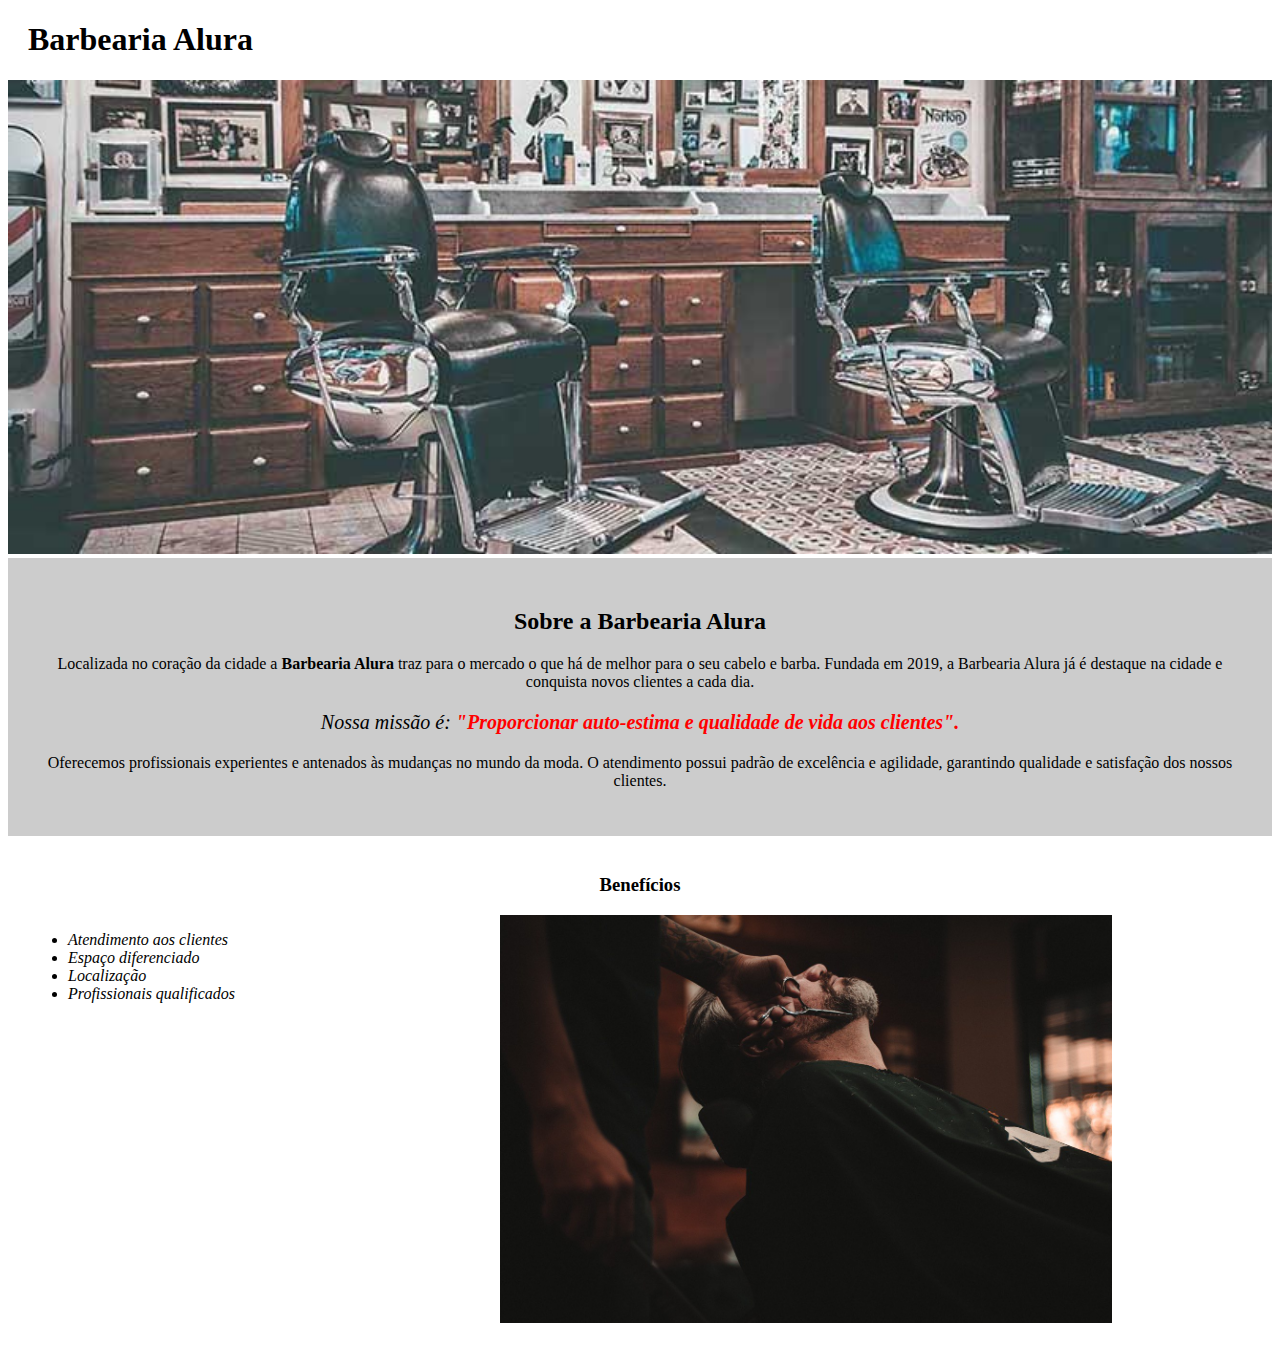
==== index.html @ 41190ecd "projeto até html e css 2" ====
<!DOCTYPE html>
<html lang="pt-BR">
    <head>
        <title>Barbearia Alura</title>
        <meta charset="utf-8">
        <link rel="stylesheet" href="style.css">
    </head>
    <body>
        <header>
            <h1 class="titulo-principal">Barbearia Alura</h1>
        </header>
        <img id="banner" src="banner.jpg" alt="banner da Barbearia Alura">
        <div class="principal">
            <h2 class="titulo-centralizado">Sobre a Barbearia Alura</h2>

            <p>Localizada no coração da cidade a <strong>Barbearia Alura</strong> traz para o mercado o que há de melhor para o seu cabelo e barba. Fundada em 2019, a Barbearia Alura já é destaque na cidade e conquista novos clientes a cada dia.</p>

            <p id="missao"><em>Nossa missão é: <strong>"Proporcionar auto-estima e qualidade de vida aos clientes".</strong></em></p>

            <p>Oferecemos profissionais experientes e antenados às mudanças no mundo da moda. O atendimento possui padrão de excelência e agilidade, garantindo qualidade e satisfação dos nossos clientes.</p>
        </div>

        <div class="beneficios">
            <h3 class="titulo-centralizado">Benefícios</h3>
            <ul>
                <li class="itens">Atendimento aos clientes</li>
                <li class="itens">Espaço diferenciado</li>
                <li class="itens">Localização</li>
                <li class="itens">Profissionais qualificados</li>
            </ul>
            <img class="imagembeneficios" src="beneficios.jpg">
        </div>
    </body>
</html>
---- style.css ----
#banner{
    width: 100%;
}

.principal{
    background: #CCCCCC;
    padding: 30px;
}

.titulo-principal{
    padding-left: 20px;
}

.titulo-centralizado{
    text-align: center;
}

p{
    text-align: center;
}

#missao{
    font-size: 20px;
}

em strong{
    color: red;
}

.itens{
    font-style: italic;
}

.beneficios{
    background: #FFFFFF;
    padding: 20px;
}

ul{
    vertical-align: top;
    display: inline-block;
    width: 20%;
    margin-right: 15%;
}

.imagembeneficios{
    width: 50%;
}
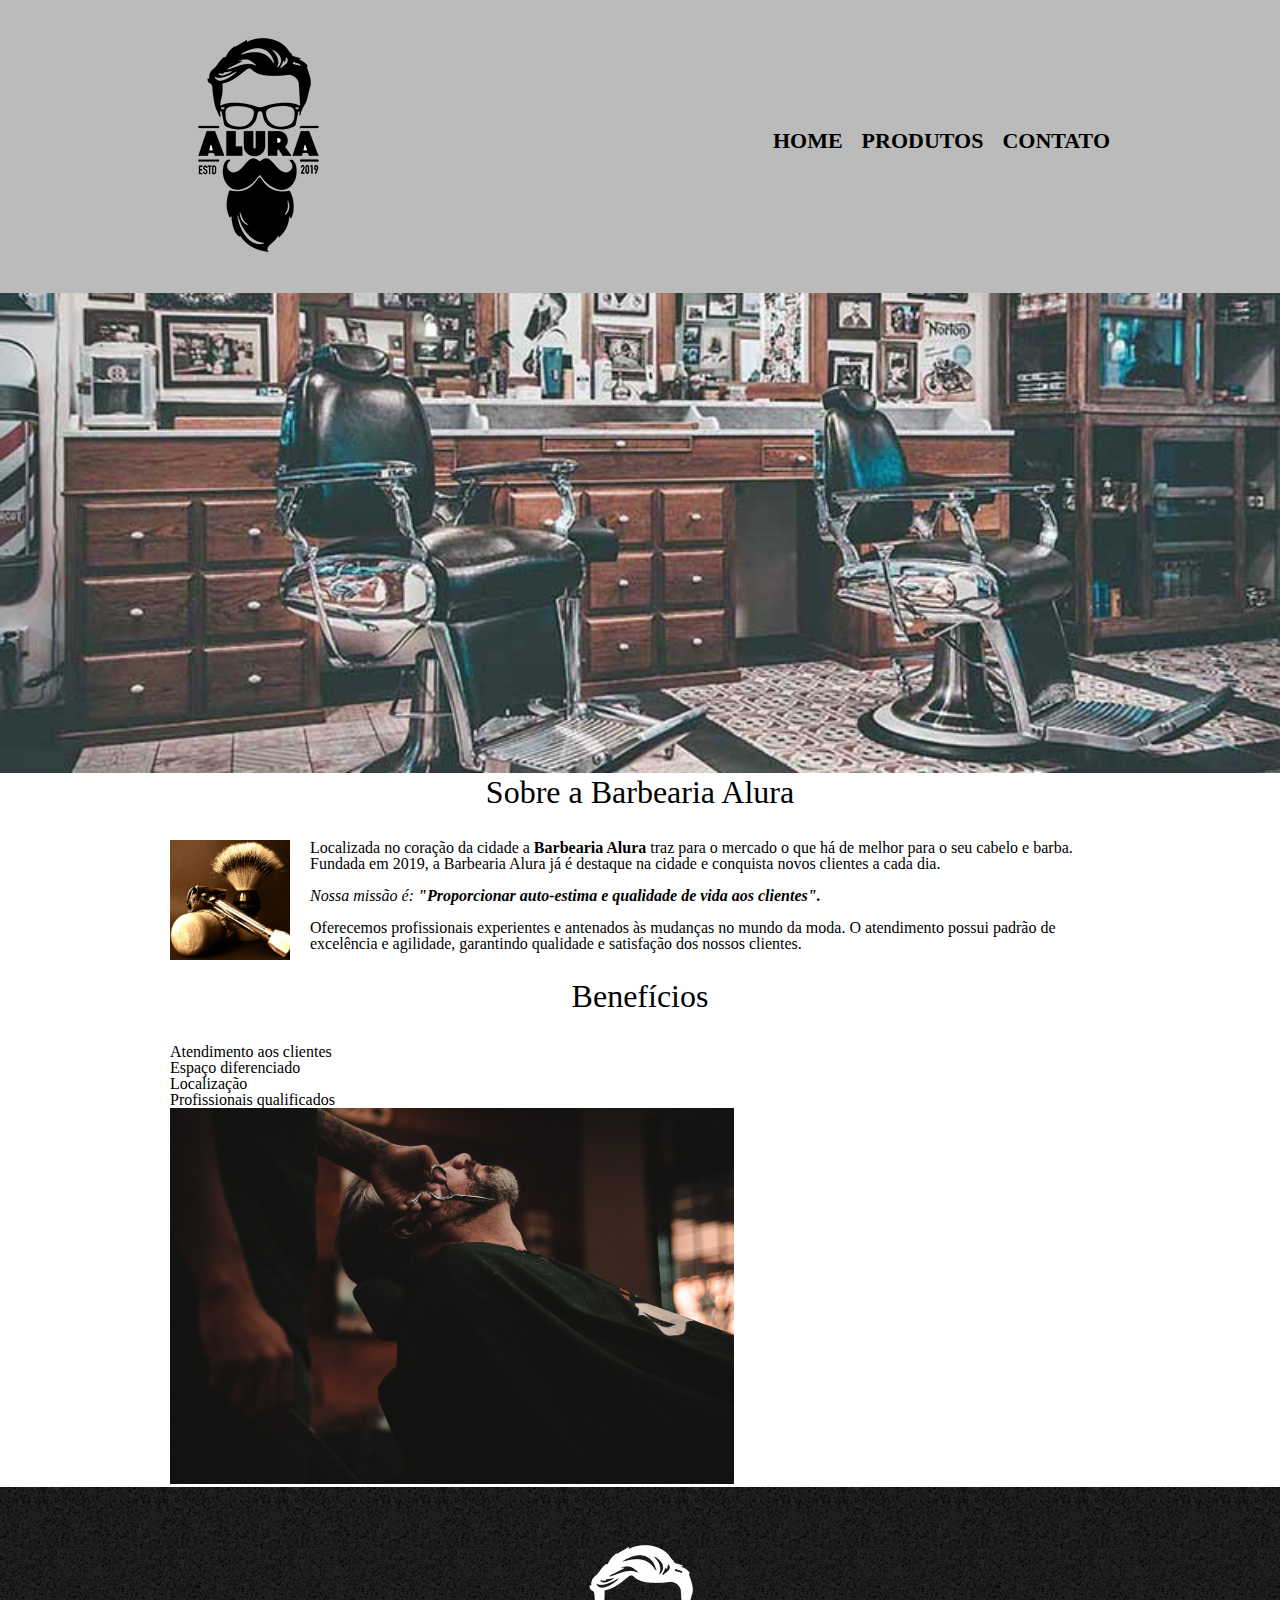
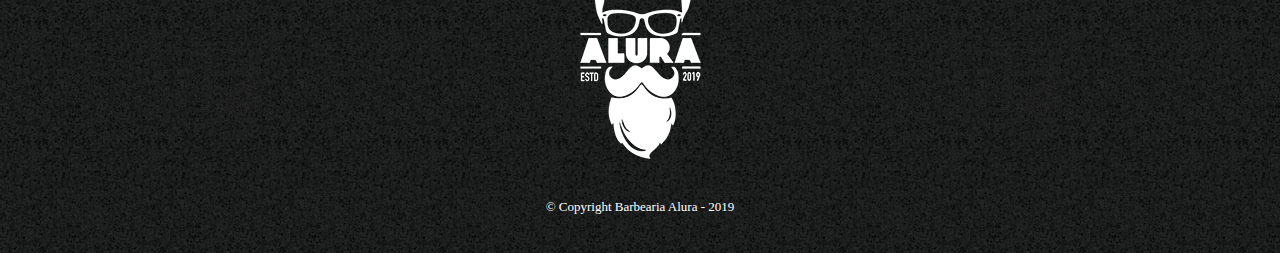
==== commit 52c1d93c: "Ajustando a página principal" ====
--- a/index.html
+++ b/index.html
@@ -3,32 +3,53 @@
     <head>
         <title>Barbearia Alura</title>
         <meta charset="utf-8">
+        <link rel="stylesheet" href="reset.css">
         <link rel="stylesheet" href="style.css">
     </head>
     <body>
         <header>
-            <h1 class="titulo-principal">Barbearia Alura</h1>
+            <div class="caixa">
+                <h1><img src="imagens/logo.png"></h1>
+                <nav>
+                    <ul>
+                        <li><a href="index.html">Home</a></li>
+                        <li><a href="produtos.html">Produtos</a></li>
+                        <li><a href="contato.html">Contato</a></li>
+                    </ul>
+                </nav>
+            </div>
         </header>
-        <img id="banner" src="banner.jpg" alt="banner da Barbearia Alura">
-        <div class="principal">
-            <h2 class="titulo-centralizado">Sobre a Barbearia Alura</h2>
 
-            <p>Localizada no coração da cidade a <strong>Barbearia Alura</strong> traz para o mercado o que há de melhor para o seu cabelo e barba. Fundada em 2019, a Barbearia Alura já é destaque na cidade e conquista novos clientes a cada dia.</p>
+        <img class="banner" src="imagens/banner.jpg" alt="banner da Barbearia Alura">
 
-            <p id="missao"><em>Nossa missão é: <strong>"Proporcionar auto-estima e qualidade de vida aos clientes".</strong></em></p>
+        <main>
+            <section class="principal">
+                <h2 class="titulo-principal">Sobre a Barbearia Alura</h2>
 
-            <p>Oferecemos profissionais experientes e antenados às mudanças no mundo da moda. O atendimento possui padrão de excelência e agilidade, garantindo qualidade e satisfação dos nossos clientes.</p>
-        </div>
+                <img src="imagens/utensilios.jpg" class="utensilios" alt="Utensílios de um barbeiro.">
 
-        <div class="beneficios">
-            <h3 class="titulo-centralizado">Benefícios</h3>
-            <ul>
-                <li class="itens">Atendimento aos clientes</li>
-                <li class="itens">Espaço diferenciado</li>
-                <li class="itens">Localização</li>
-                <li class="itens">Profissionais qualificados</li>
-            </ul>
-            <img class="imagembeneficios" src="beneficios.jpg">
-        </div>
+                <p>Localizada no coração da cidade a <strong>Barbearia Alura</strong> traz para o mercado o que há de melhor para o seu cabelo e barba. Fundada em 2019, a Barbearia Alura já é destaque na cidade e conquista novos clientes a cada dia.</p>
+
+                <p id="missao"><em>Nossa missão é: <strong>"Proporcionar auto-estima e qualidade de vida aos clientes".</strong></em></p>
+
+                <p>Oferecemos profissionais experientes e antenados às mudanças no mundo da moda. O atendimento possui padrão de excelência e agilidade, garantindo qualidade e satisfação dos nossos clientes.</p>
+            </section>
+
+            <section class="beneficios">
+                <h3 class="titulo-principal">Benefícios</h3>
+                <ul>
+                    <li class="itens">Atendimento aos clientes</li>
+                    <li class="itens">Espaço diferenciado</li>
+                    <li class="itens">Localização</li>
+                    <li class="itens">Profissionais qualificados</li>
+                </ul>
+                <img class="imagembeneficios" src="imagens/beneficios.jpg">
+            </section>
+        </main>
+
+        <footer>
+            <img src="imagens/logo-branco.png" alt="Logo do rodapé">
+            <p class="copyright">&copy; Copyright Barbearia Alura - 2019</p>
+        </footer>
     </body>
 </html>
--- a/style.css
+++ b/style.css
@@ -1,48 +1,184 @@
-#banner{
+header{
+    background: #BBBBBB;
+    padding: 20px 0;
+}
+
+.caixa{
+    width: 940px;
+    position: relative;
+    margin: 0 auto;
+}
+
+nav{
+    position: absolute;
+    top: 110px;
+    right: 0;
+}
+
+nav li{
+    display: inline;
+    margin: 0 0 0 15px;
+}
+
+nav a{
+    text-transform: uppercase;
+    color: #000000;
+    text-decoration: none;
+    font-weight: bold;
+    font-size: 22px;
+}
+
+nav a:hover{
+    color: #C78C19;
+    text-decoration: underline;
+}
+
+.produtos {
+    width: 940px;
+    margin: 0 auto;
+    padding: 50px 0;
+}
+
+.produtos li{
+    display: inline-block;
+    text-align: center;
+    width: 30%;
+    vertical-align: top;
+    margin: 0 1.5%;
+    padding: 30px 20px;
+    box-sizing: border-box;
+    border: 2px solid #000000;
+    border-radius: 10px;
+}
+
+.produtos li:hover{
+    border-color: #C78C19;
+}
+
+.produtos li:active{
+    border-color: #088C19;
+}
+
+.produtos li:hover h2{
+    font-size: 34px;
+}
+
+.produtos h2{
+    font-size: 30px;
+    font-weight: bold;
+}
+
+.produto-descricao{
+    font-size: 18px;
+}
+
+.produto-preco{
+    font-weight: bold;
+    font-size: 22px;
+    margin-top: 10px;
+}
+
+footer{
+    text-align: center;
+    background: url("imagens/bg.jpg");
+    padding: 40px 0;
+}
+
+.copyright{
+    color: #FFFFFF;
+    font-size: 13px;
+    margin-top: 20px;
+}
+
+main{
+    width: 940px;
+    margin: 0 auto;
+}
+
+form{
+    margin: 40px 0;
+}
+
+form label, form legend{
+    display: block;
+    font-size: 20px;
+    margin: 0 0 10px 0;
+}
+
+.input-padrao{
+    display: block;
+    margin: 0 0 20px 0;
+    padding: 10px 25px;
+    width: 50%;
+}
+
+.checkbox{
+    margin: 20px 0;
+}
+
+.enviar{
+    width: 40%;
+    padding: 15px 0;
+    background: orange;
+    color: white;
+    font-weight: bold;
+    font-size: 18px;
+    border: none;
+    border-radius: 5px;
+    transition: 1s all;
+    cursor: pointer;
+}
+
+.enviar:hover{
+    background: darkorange;
+    transform: scale(1.2);
+}
+
+table{
+    margin: 20px 0 40px;
+}
+
+thead{
+    background: #555555;
+    color: white;
+    font-weight: bold;
+}
+
+td, th{
+    border: 1px solid #000000;
+    padding: 8px 15px;
+}
+
+/*Css da página principal*/
+.banner{
     width: 100%;
 }
 
-.principal{
-    background: #CCCCCC;
-    padding: 30px;
+.titulo-principal{
+    font-size: 2em;
+    text-align: center;
+    margin: 0 0 1em;
+    clear: left;
 }
 
-.titulo-principal{
-    padding-left: 20px;
+.principal p{
+    margin: 0 0 1em;
 }
 
-.titulo-centralizado{
-    text-align: center;
+.principal strong{
+    font-weight: bold;
 }
 
-p{
-    text-align: center;
-}
-
-#missao{
-    font-size: 20px;
-}
-
-em strong{
-    color: red;
-}
-
-.itens{
+.principal em {
     font-style: italic;
 }
 
-.beneficios{
-    background: #FFFFFF;
-    padding: 20px;
-}
-
-ul{
-    vertical-align: top;
-    display: inline-block;
-    width: 20%;
-    margin-right: 15%;
+.utensilios{
+    width: 120px;
+    float: left;
+    margin: 0 20px 20px 0;
 }
 
 .imagembeneficios{
-    width: 50%;
-}+    width: 60%;
+}
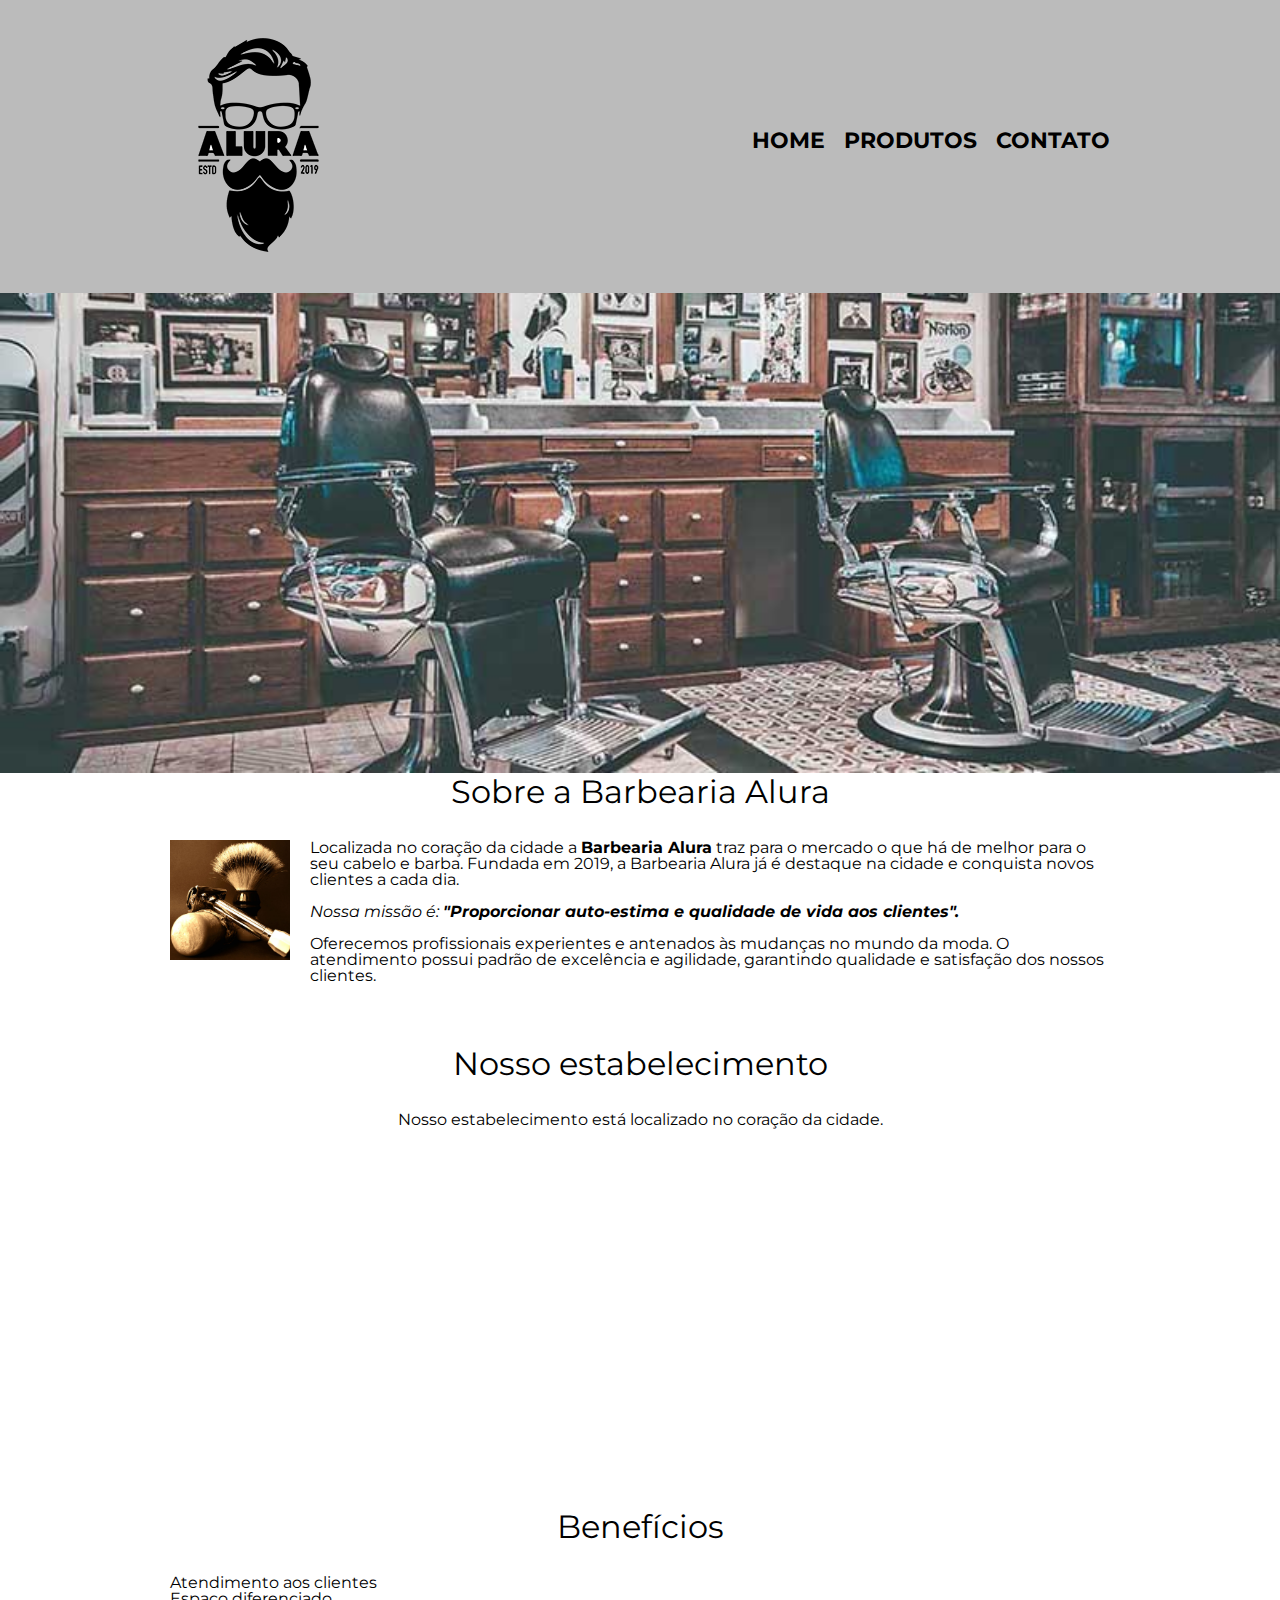
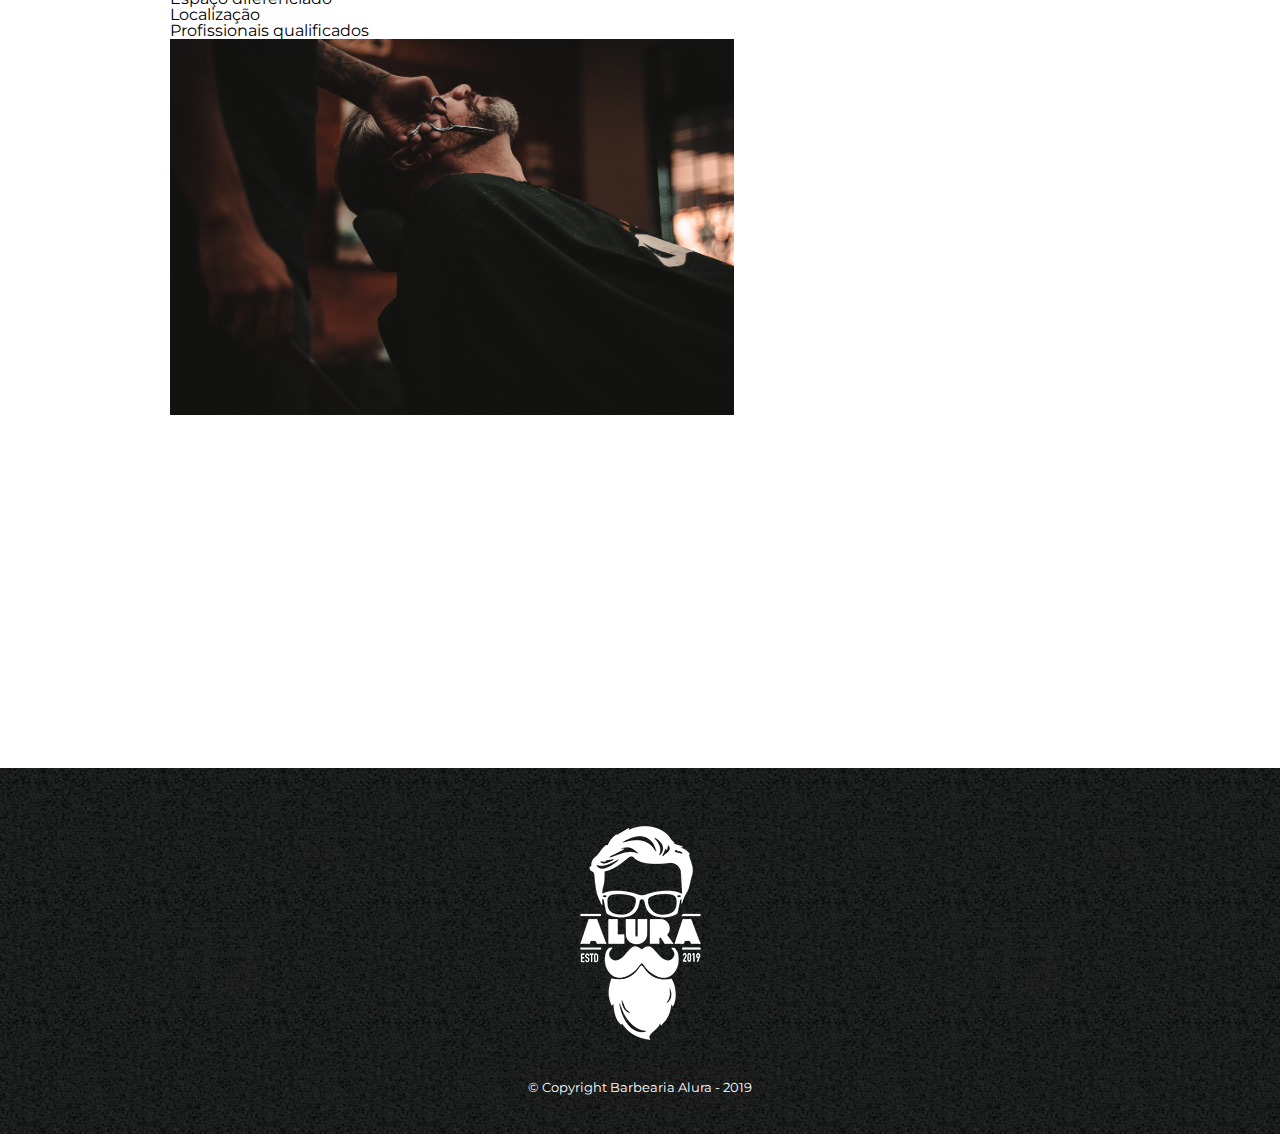
==== commit 3b768bbb: "adicionando fontes externas ao site" ====
--- a/index.html
+++ b/index.html
@@ -5,6 +5,7 @@
         <meta charset="utf-8">
         <link rel="stylesheet" href="reset.css">
         <link rel="stylesheet" href="style.css">
+        <link href="https://fonts.googleapis.com/css?family=Montserrat&display=swap" rel="stylesheet">
     </head>
     <body>
         <header>
@@ -35,6 +36,12 @@
                 <p>Oferecemos profissionais experientes e antenados às mudanças no mundo da moda. O atendimento possui padrão de excelência e agilidade, garantindo qualidade e satisfação dos nossos clientes.</p>
             </section>
 
+            <section class="mapa">
+                <h3 class="titulo-principal">Nosso estabelecimento</h3>
+                <p>Nosso estabelecimento está localizado no coração da cidade.</p>
+                <iframe src="https://www.google.com/maps/embed?pb=!1m18!1m12!1m3!1d3656.4499791555813!2d-46.63720281364388!3d-23.58818980785324!2m3!1f0!2f0!3f0!3m2!1i1024!2i768!4f13.1!3m3!1m2!1s0x94ce5a2b2ed7f3a1%3A0xab35da2f5ca62674!2sAlura%20-%20Escola%20Online%20de%20Tecnologia!5e0!3m2!1spt-PT!2sbr!4v1669586435870!5m2!1spt-PT!2sbr" width="100%" height="300" style="border:0;" allowfullscreen="" loading="lazy" referrerpolicy="no-referrer-when-downgrade"></iframe>
+            </section>
+
             <section class="beneficios">
                 <h3 class="titulo-principal">Benefícios</h3>
                 <ul>
@@ -44,6 +51,10 @@
                     <li class="itens">Profissionais qualificados</li>
                 </ul>
                 <img class="imagembeneficios" src="imagens/beneficios.jpg">
+
+                <div class="video">
+                    <iframe width="560" height="315" src="https://www.youtube.com/embed/wcVVXUV0YUY" title="YouTube video player" frameborder="0" allow="accelerometer; autoplay; clipboard-write; encrypted-media; gyroscope; picture-in-picture" allowfullscreen></iframe>
+                </div>
             </section>
         </main>
 
--- a/style.css
+++ b/style.css
@@ -1,3 +1,7 @@
+body {
+    font-family: 'Montserrat', sans-serif;
+}
+
 header{
     background: #BBBBBB;
     padding: 20px 0;
@@ -182,3 +186,17 @@
 .imagembeneficios{
     width: 60%;
 }
+
+.mapa{
+    padding: 3em 0;
+}
+
+.mapa p{
+    margin: 0 0 2em;
+    text-align: center;
+}
+
+.video{
+    width: 560px;
+    margin: 1em auto;
+}
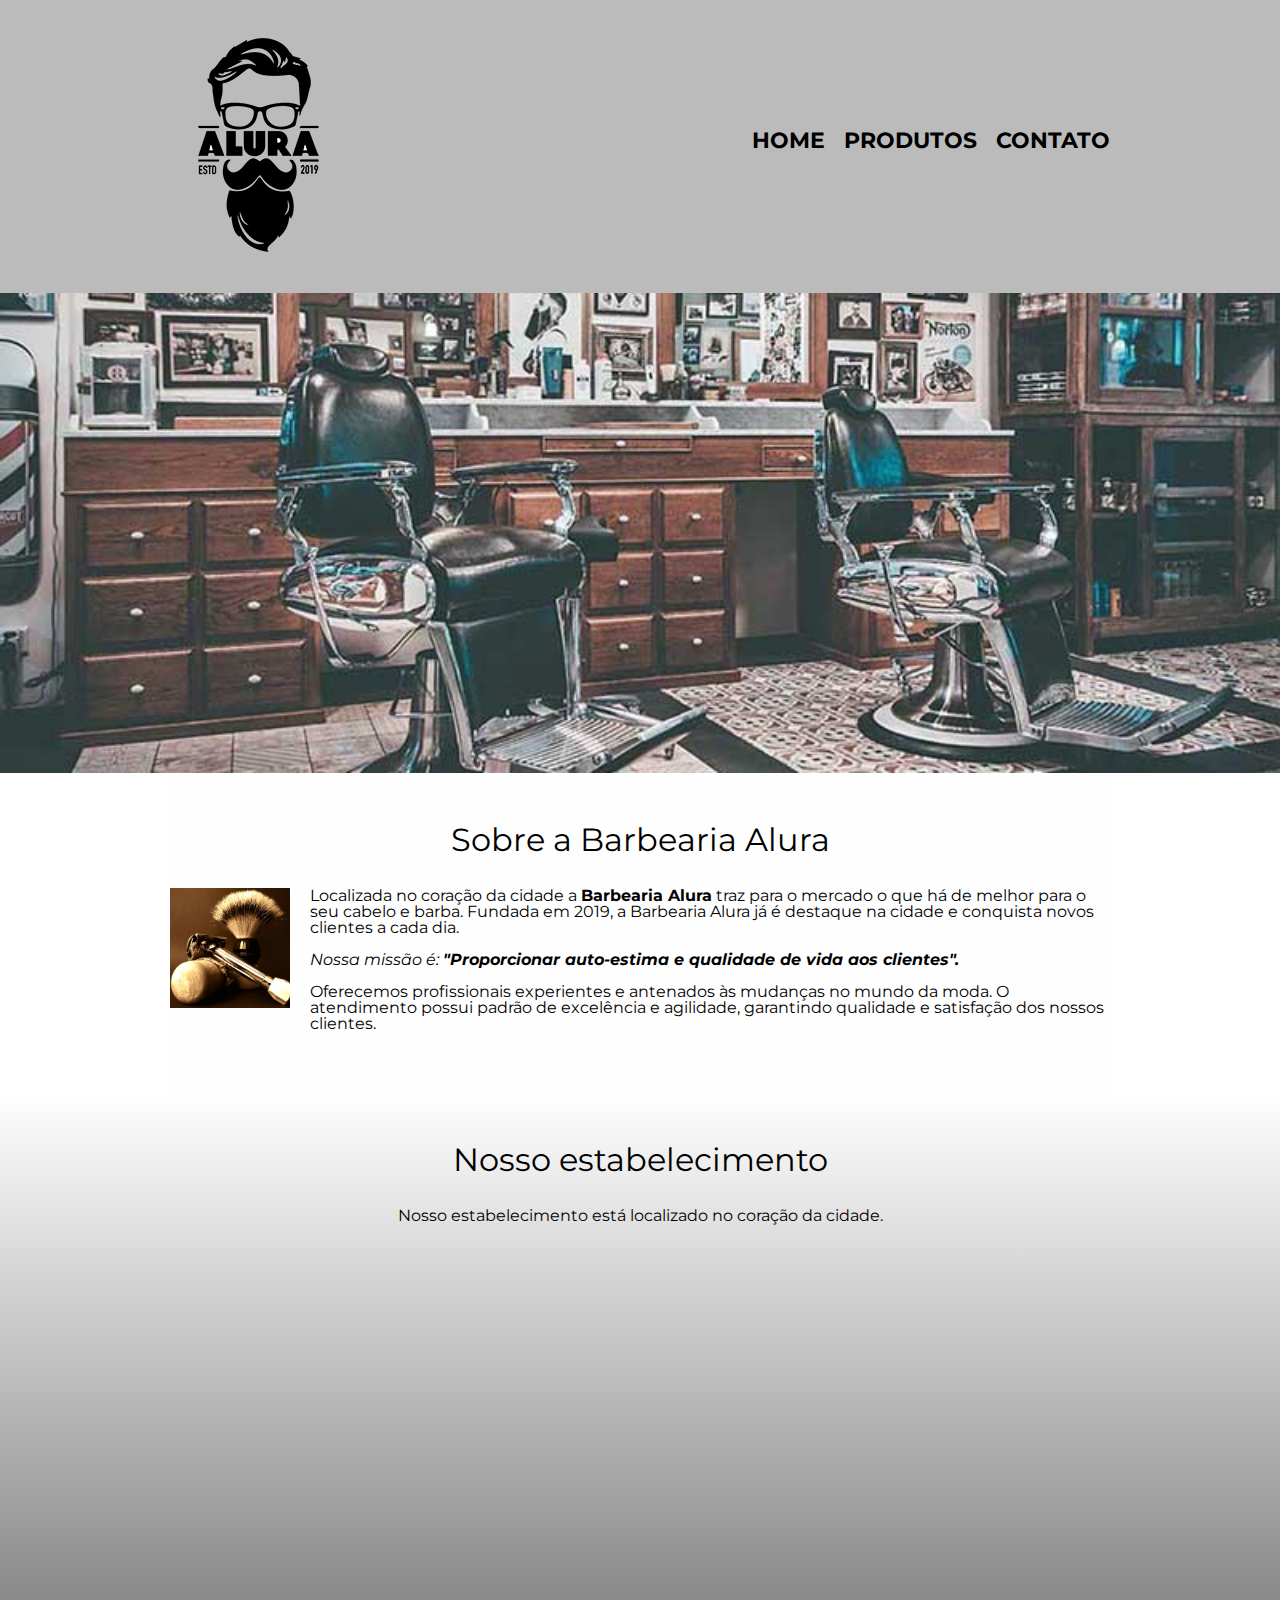
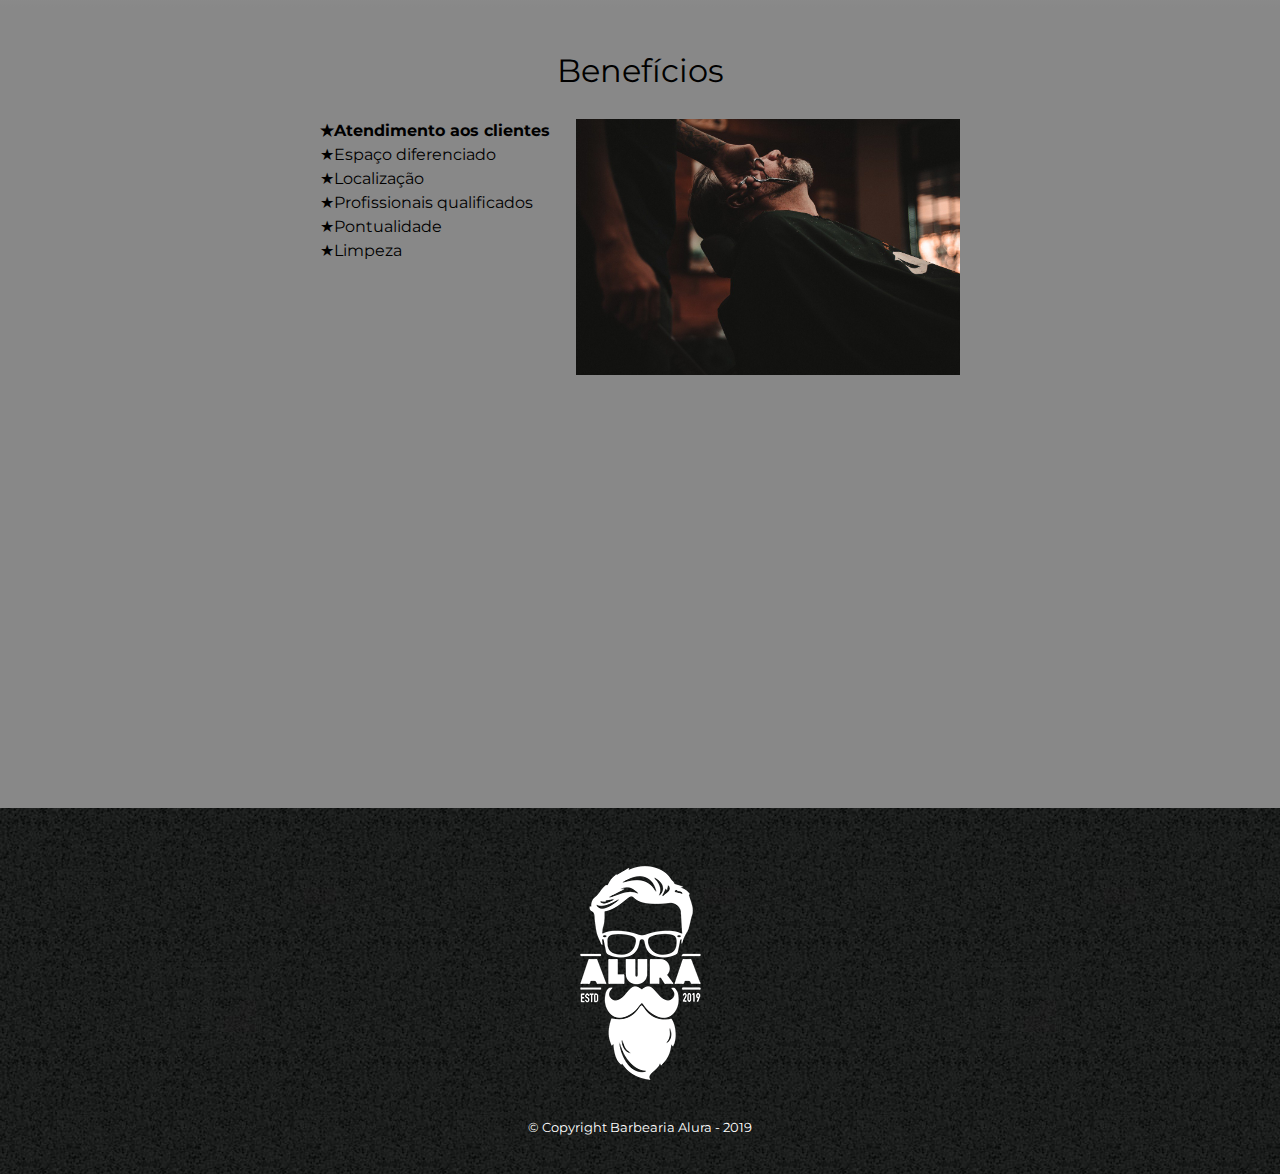
==== commit 840926ff: "adicionando pseudo-elementos e pseudo-classes" ====
--- a/index.html
+++ b/index.html
@@ -39,18 +39,24 @@
             <section class="mapa">
                 <h3 class="titulo-principal">Nosso estabelecimento</h3>
                 <p>Nosso estabelecimento está localizado no coração da cidade.</p>
-                <iframe src="https://www.google.com/maps/embed?pb=!1m18!1m12!1m3!1d3656.4499791555813!2d-46.63720281364388!3d-23.58818980785324!2m3!1f0!2f0!3f0!3m2!1i1024!2i768!4f13.1!3m3!1m2!1s0x94ce5a2b2ed7f3a1%3A0xab35da2f5ca62674!2sAlura%20-%20Escola%20Online%20de%20Tecnologia!5e0!3m2!1spt-PT!2sbr!4v1669586435870!5m2!1spt-PT!2sbr" width="100%" height="300" style="border:0;" allowfullscreen="" loading="lazy" referrerpolicy="no-referrer-when-downgrade"></iframe>
+
+                <div class="mapa-conteudo">
+                    <iframe src="https://www.google.com/maps/embed?pb=!1m18!1m12!1m3!1d3656.4499791555813!2d-46.63720281364388!3d-23.58818980785324!2m3!1f0!2f0!3f0!3m2!1i1024!2i768!4f13.1!3m3!1m2!1s0x94ce5a2b2ed7f3a1%3A0xab35da2f5ca62674!2sAlura%20-%20Escola%20Online%20de%20Tecnologia!5e0!3m2!1spt-PT!2sbr!4v1669586435870!5m2!1spt-PT!2sbr" width="100%" height="300" style="border:0;" allowfullscreen="" loading="lazy" referrerpolicy="no-referrer-when-downgrade"></iframe>
+                </div>
             </section>
 
             <section class="beneficios">
                 <h3 class="titulo-principal">Benefícios</h3>
-                <ul>
-                    <li class="itens">Atendimento aos clientes</li>
-                    <li class="itens">Espaço diferenciado</li>
-                    <li class="itens">Localização</li>
-                    <li class="itens">Profissionais qualificados</li>
-                </ul>
-                <img class="imagembeneficios" src="imagens/beneficios.jpg">
+                <div class="conteudo-beneficios">
+                    <ul class="lista-beneficios">
+                        <li class="itens">Atendimento aos clientes</li>
+                        <li class="itens">Espaço diferenciado</li>
+                        <li class="itens">Localização</li>
+                        <li class="itens">Profissionais qualificados</li>
+                        <li class="itens">Pontualidade</li>
+                        <li class="itens">Limpeza</li>
+                    </ul><img class="imagem-beneficios" src="imagens/beneficios.jpg">
+                </div>
 
                 <div class="video">
                     <iframe width="560" height="315" src="https://www.youtube.com/embed/wcVVXUV0YUY" title="YouTube video player" frameborder="0" allow="accelerometer; autoplay; clipboard-write; encrypted-media; gyroscope; picture-in-picture" allowfullscreen></iframe>
--- a/style.css
+++ b/style.css
@@ -94,11 +94,6 @@
     margin-top: 20px;
 }
 
-main{
-    width: 940px;
-    margin: 0 auto;
-}
-
 form{
     margin: 40px 0;
 }
@@ -165,6 +160,13 @@
     clear: left;
 }
 
+.principal{
+    padding: 3em 0;
+    background: #FEFEFE;
+    width: 940px;
+    margin: 0 auto;
+}
+
 .principal p{
     margin: 0 0 1em;
 }
@@ -183,12 +185,14 @@
     margin: 0 20px 20px 0;
 }
 
-.imagembeneficios{
-    width: 60%;
-}
-
 .mapa{
     padding: 3em 0;
+    background: linear-gradient(#FEFEFE, #888888);
+}
+
+.mapa-conteudo{
+    width: 940px;
+    margin: 0 auto;
 }
 
 .mapa p{
@@ -196,7 +200,39 @@
     text-align: center;
 }
 
+.beneficios{
+    padding: 3em 0;
+    background: #888888;
+}
+
+.conteudo-beneficios{
+    width: 640px;
+    margin: 0 auto;
+}
+
+.lista-beneficios{
+    width: 40%;
+    display: inline-block;
+    vertical-align: top;
+}
+
+.itens{
+    line-height: 1.5;
+}
+
+.itens:before{
+    content: "★";
+}
+
+.itens:first-child{
+    font-weight: bold;
+}
+
+.imagem-beneficios{
+    width: 60%;
+}
+
 .video{
     width: 560px;
-    margin: 1em auto;
-}
+    margin: 2em auto;
+}
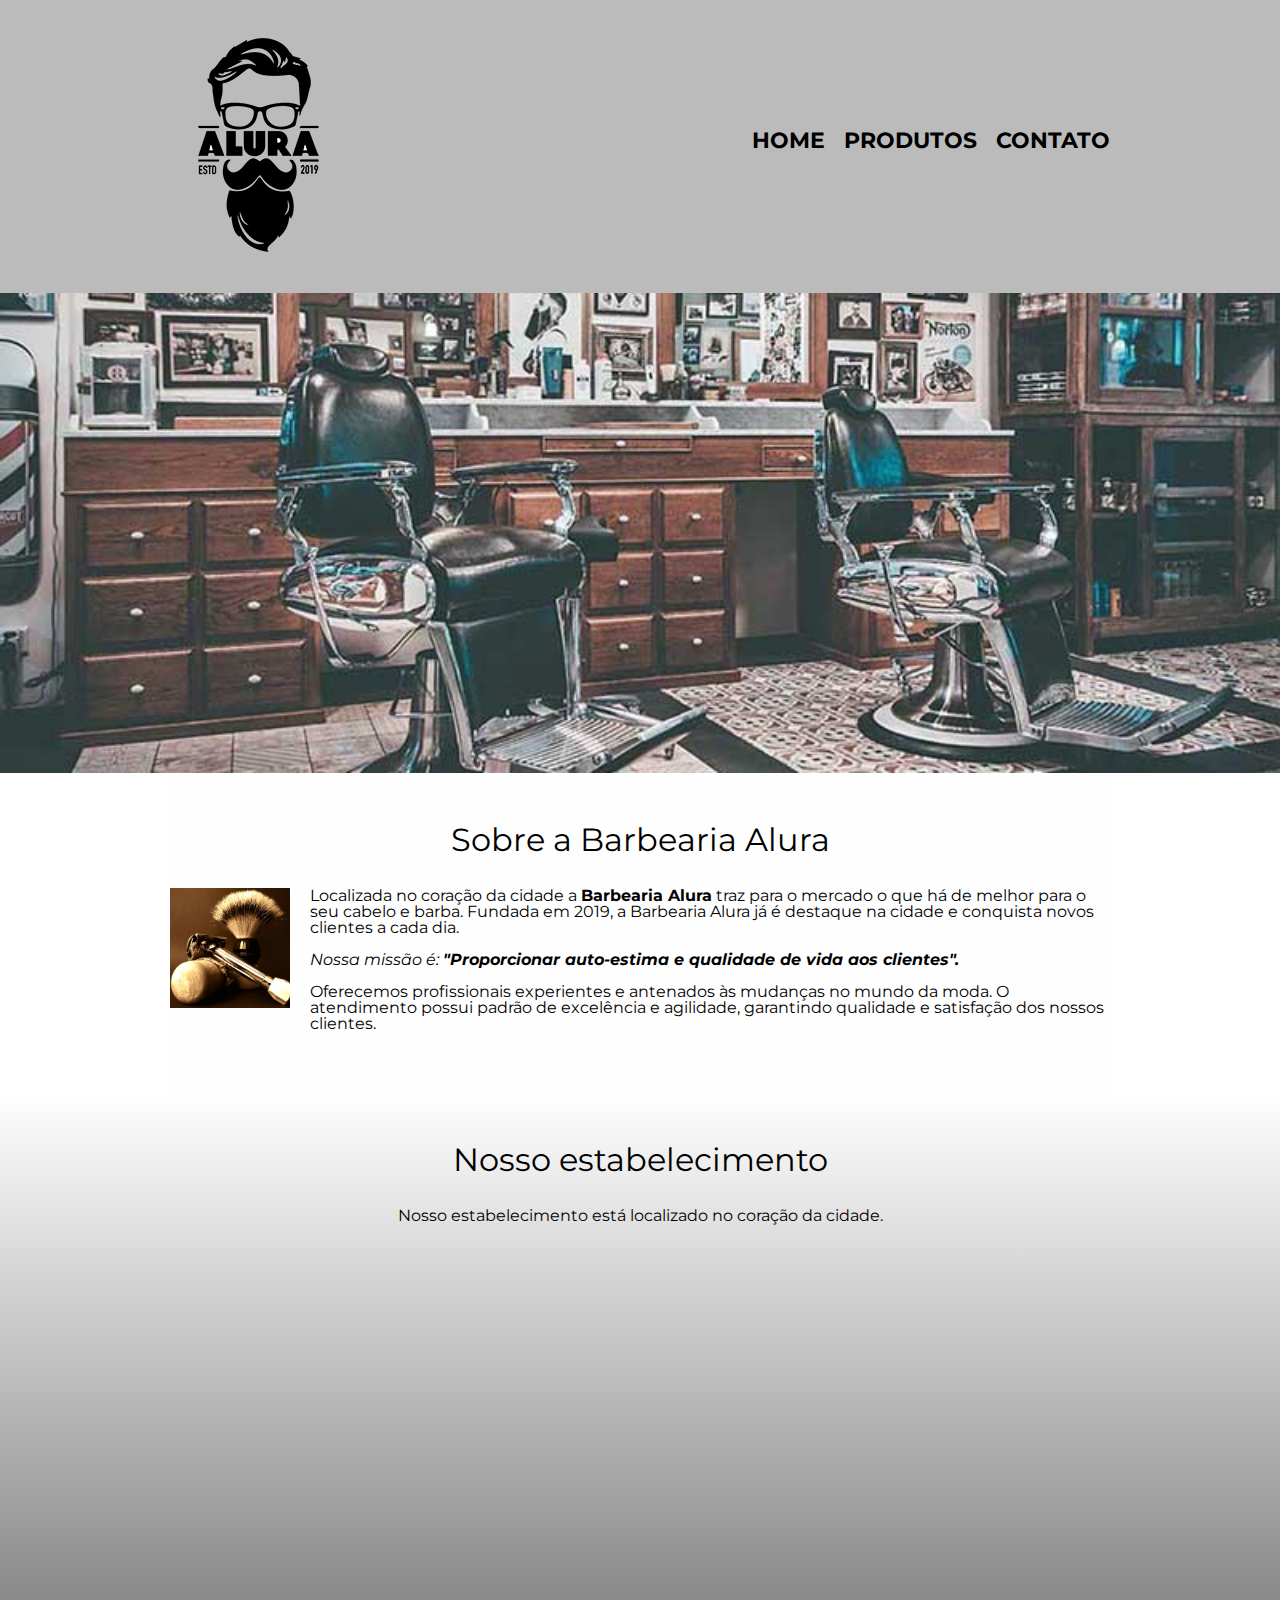
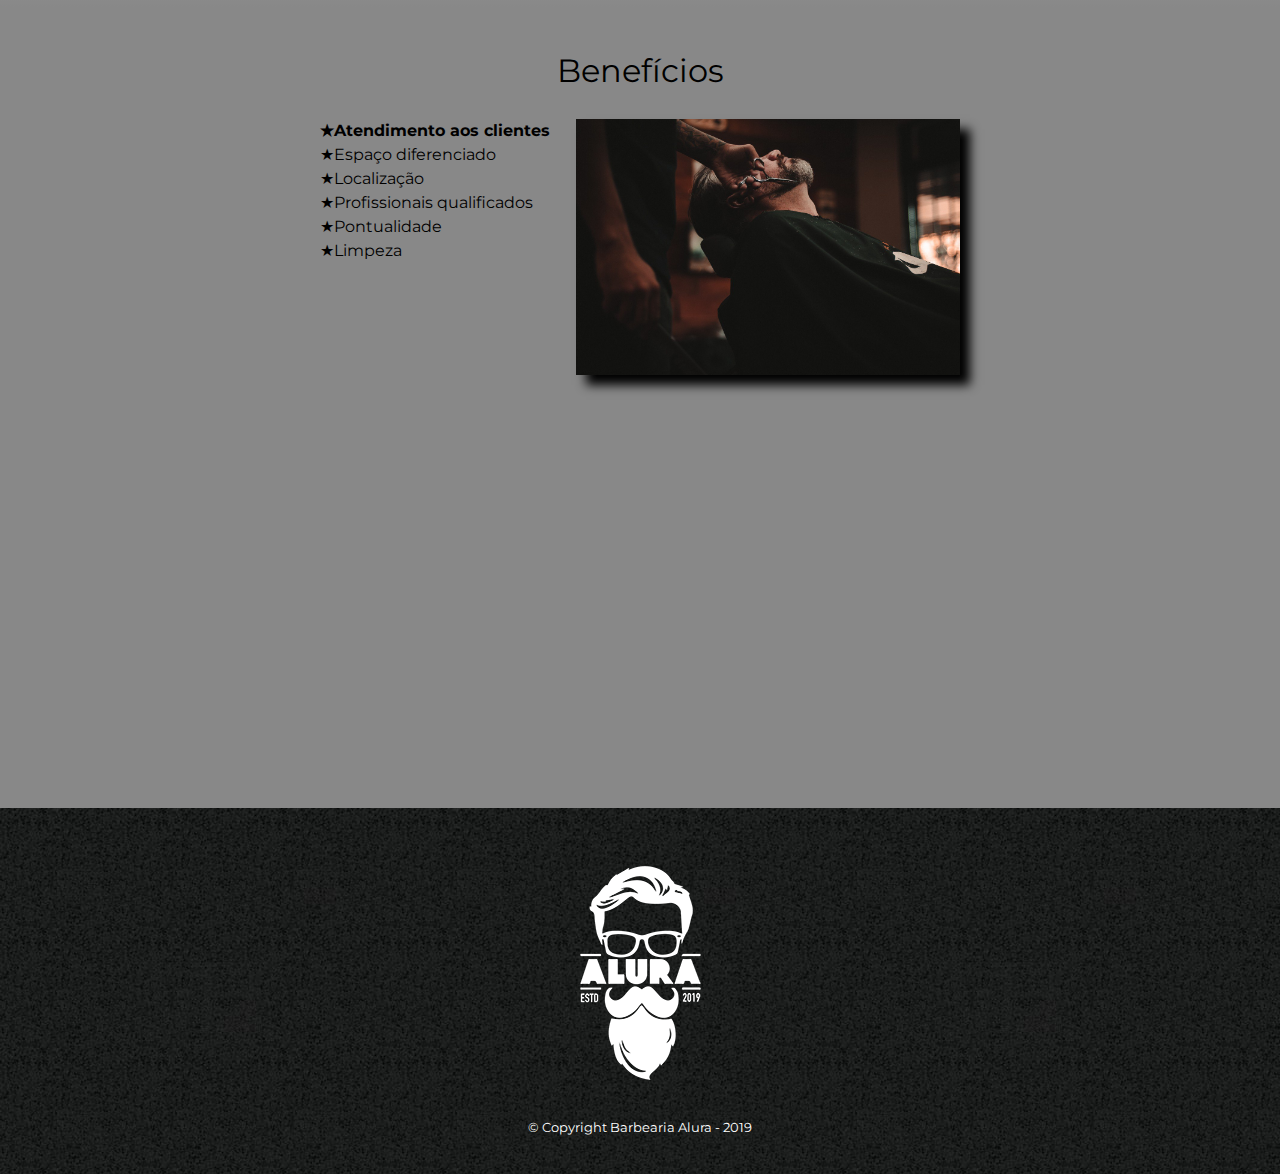
==== commit 2f38a6a6: "design responsivo" ====
--- a/index.html
+++ b/index.html
@@ -3,6 +3,7 @@
     <head>
         <title>Barbearia Alura</title>
         <meta charset="utf-8">
+        <meta name="viewport" content="width=device-width">
         <link rel="stylesheet" href="reset.css">
         <link rel="stylesheet" href="style.css">
         <link href="https://fonts.googleapis.com/css?family=Montserrat&display=swap" rel="stylesheet">
@@ -59,7 +60,7 @@
                 </div>
 
                 <div class="video">
-                    <iframe width="560" height="315" src="https://www.youtube.com/embed/wcVVXUV0YUY" title="YouTube video player" frameborder="0" allow="accelerometer; autoplay; clipboard-write; encrypted-media; gyroscope; picture-in-picture" allowfullscreen></iframe>
+                    <iframe width="100%" height="315" src="https://www.youtube.com/embed/wcVVXUV0YUY" title="YouTube video player" frameborder="0" allow="accelerometer; autoplay; clipboard-write; encrypted-media; gyroscope; picture-in-picture" allowfullscreen></iframe>
                 </div>
             </section>
         </main>
--- a/style.css
+++ b/style.css
@@ -230,9 +230,34 @@
 
 .imagem-beneficios{
     width: 60%;
+    opacity: 1;
+    transition: 400ms;
+    box-shadow: 10px 10px 10px 0 #000000;
+}
+
+.imagem-beneficios:hover{
+    opacity: 0.3;
 }
 
 .video{
     width: 560px;
     margin: 2em auto;
 }
+
+@media screen and (max-width: 480px){
+    .caixa, .principal, .conteudo-beneficios, .mapa-conteudo, .video{
+        width: auto;
+    }
+
+    h1{
+        text-align: center;
+    }
+
+    nav{
+        position: static;
+    }
+
+    .lista-beneficios, .imagem-beneficios{
+        width: 100%;
+    }
+}